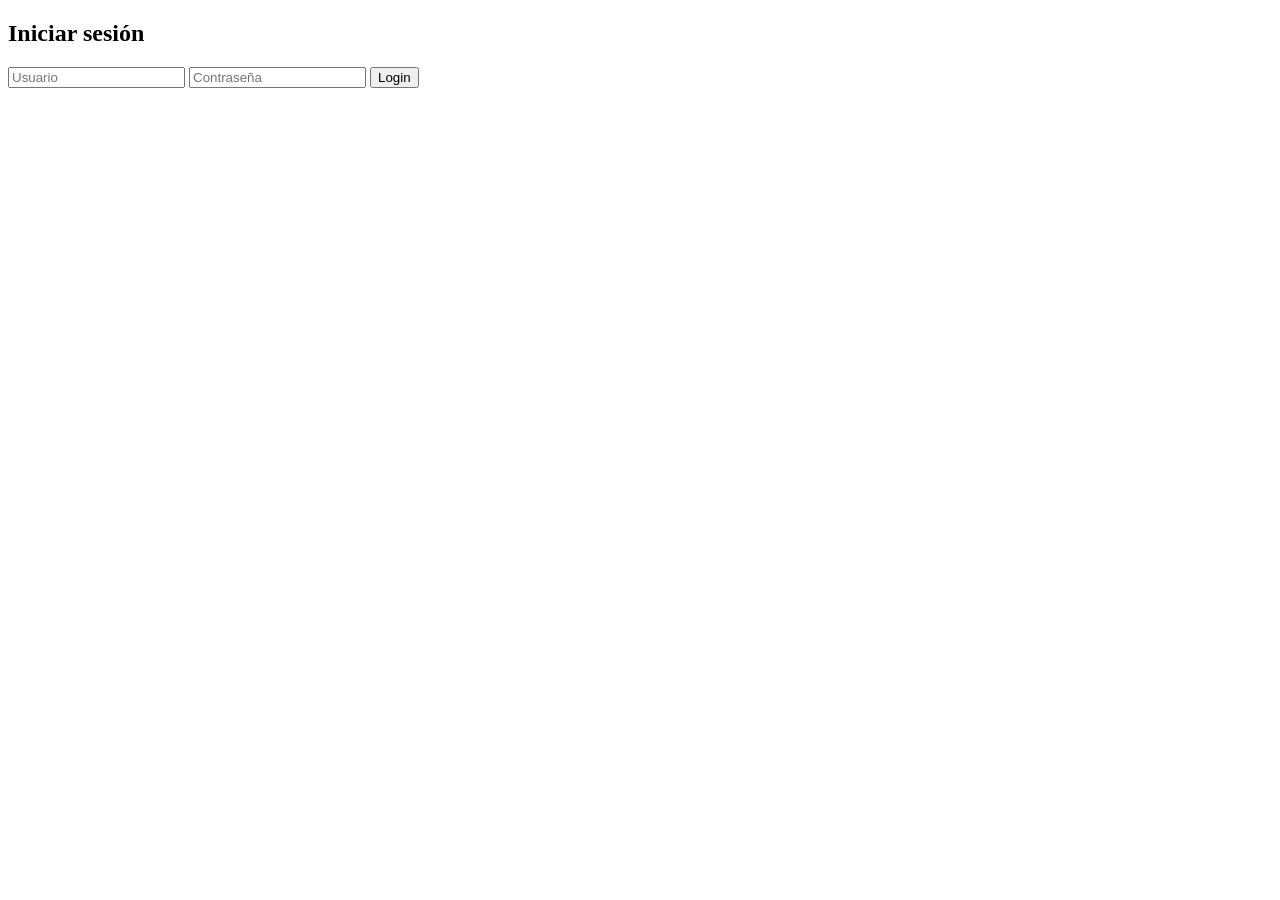
==== frontend/login.html @ 8a5b73bb "Registro de nuevos usuarios y login / logout de usuarios en la web" ====
<!DOCTYPE html>
<html lang="es">
<head>
  <meta charset="UTF-8">
  <title>Login</title>
  <!--<link rel="stylesheet" href="style.css">-->
</head>
<body>
  <h2>Iniciar sesión</h2>
  <form id="loginForm">
    <input type="text" id="username" placeholder="Usuario" required>
    <input type="password" id="password" placeholder="Contraseña" required>
    <button type="submit">Login</button>
  </form>
  <div id="error" class="error"></div>

  <script src="login.js"></script>
</body>
</html>
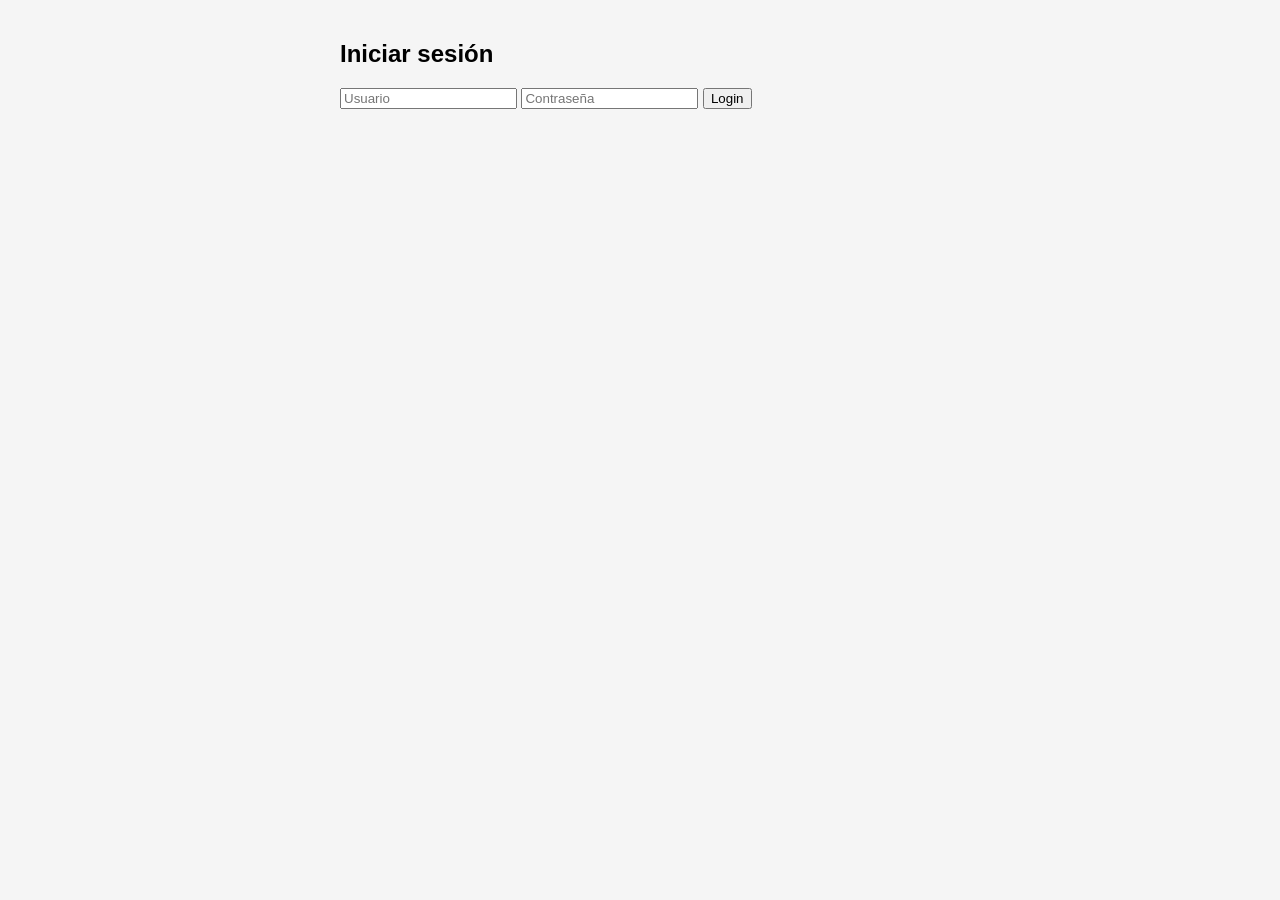
==== commit 10f6fec4: "añadida opción para registrar objetos del usuario" ====
--- a/frontend/login.html
+++ b/frontend/login.html
@@ -3,7 +3,7 @@
 <head>
   <meta charset="UTF-8">
   <title>Login</title>
-  <!--<link rel="stylesheet" href="style.css">-->
+  <link rel="stylesheet" href="styles.css">
 </head>
 <body>
   <h2>Iniciar sesión</h2>
--- a/frontend/styles.css
+++ b/frontend/styles.css
@@ -0,0 +1,65 @@
+body {
+  font-family: sans-serif;
+  max-width: 600px;
+  margin: 0 auto;
+  padding: 20px;
+  background: #f5f5f5;
+}
+
+.hidden {
+  display: none;
+}
+
+table {
+  border-collapse: collapse;
+  width: 80%;
+}
+
+th, td {
+  padding: 8px;
+  border: 1px solid #ccc;
+}
+
+#messages {
+  border: 1px solid #ccc;
+  border-radius: 8px;
+  padding: 10px;
+  height: 400px;
+  overflow-y: auto;
+  background: white;
+}
+
+.message {
+  margin-bottom: 12px;
+  padding: 8px;
+  border-radius: 6px;
+  max-width: 70%;
+  clear: both;
+}
+
+.mine {
+  background-color: #d1e7dd;
+  float: right;
+  text-align: right;
+}
+
+.theirs {
+  background-color: #f8d7da;
+  float: left;
+  text-align: left;
+}
+
+#form {
+  display: flex;
+  margin-top: 10px;
+}
+
+#content {
+  flex-grow: 1;
+  padding: 10px;
+  font-size: 16px;
+}
+
+#sendBtn {
+  padding: 10px 20px;
+}
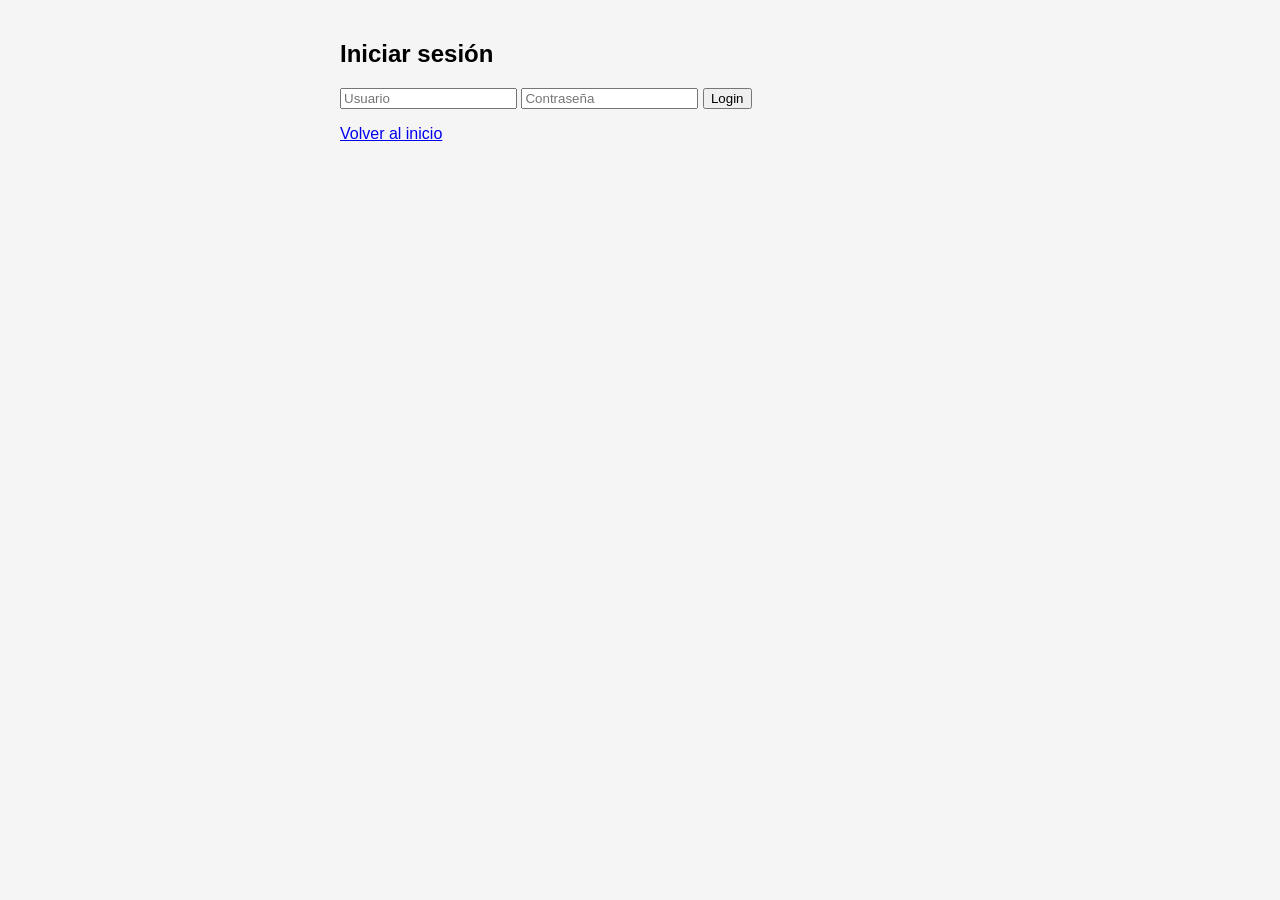
==== commit 456c7d1a: "Mostrar mensajes de cada objeto" ====
--- a/frontend/login.html
+++ b/frontend/login.html
@@ -14,6 +14,8 @@
   </form>
   <div id="error" class="error"></div>
 
+  <p><a href="index.html">Volver al inicio</a></p>
+
   <script src="login.js"></script>
 </body>
 </html>
--- a/frontend/styles.css
+++ b/frontend/styles.css
@@ -29,24 +29,35 @@
   background: white;
 }
 
+#messages-section {
+  margin-top: 20px;
+  padding: 10px;
+  border: 1px solid #ccc;
+}
+
+.message-list {
+  list-style: none;
+  padding: 0;
+}
+
 .message {
-  margin-bottom: 12px;
-  padding: 8px;
-  border-radius: 6px;
-  max-width: 70%;
+  max-width: 60%;
+  margin: 8px;
+  padding: 10px;
+  border-radius: 10px;
   clear: both;
 }
 
-.mine {
+.message-left {
+  background-color: #f1f0f0;
+  float: left;
+  text-align: left;
+}
+
+.message-right {
   background-color: #d1e7dd;
   float: right;
   text-align: right;
-}
-
-.theirs {
-  background-color: #f8d7da;
-  float: left;
-  text-align: left;
 }
 
 #form {
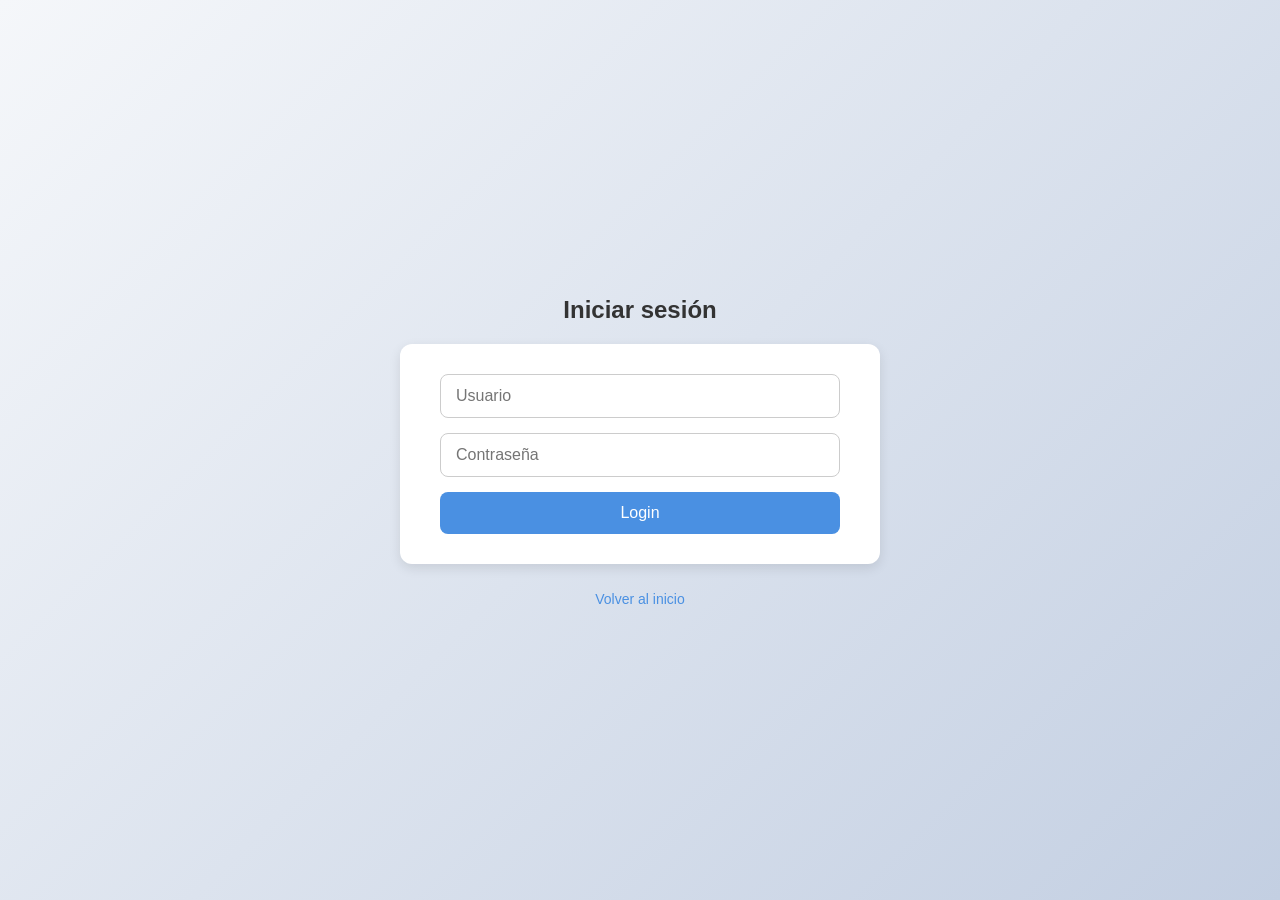
==== commit 5cb28cdb: "Estilo añadido a la pagina de login" ====
--- a/frontend/login.html
+++ b/frontend/login.html
@@ -2,8 +2,9 @@
 <html lang="es">
 <head>
   <meta charset="UTF-8">
+  <meta name="viewport" content="width=device-width, initial-scale=1.0">
   <title>Login</title>
-  <link rel="stylesheet" href="styles.css">
+  <link rel="stylesheet" href="login.css">
 </head>
 <body>
   <h2>Iniciar sesión</h2>
--- a/frontend/login.css
+++ b/frontend/login.css
@@ -0,0 +1,77 @@
+/* styles.css */
+
+body {
+  font-family: 'Segoe UI', Tahoma, Geneva, Verdana, sans-serif;
+  background: linear-gradient(135deg, #f5f7fa, #c3cfe2);
+  display: flex;
+  flex-direction: column;
+  align-items: center;
+  justify-content: center;
+  height: 100vh;
+  margin: 0;
+}
+
+h2 {
+  color: #333;
+  margin-bottom: 20px;
+}
+
+form#loginForm {
+  display: flex;
+  flex-direction: column;
+  gap: 15px;
+  background-color: #fff;
+  padding: 30px 40px;
+  border-radius: 12px;
+  box-shadow: 0 4px 12px rgba(0, 0, 0, 0.1);
+  width: 100%;
+  max-width: 400px;
+}
+
+input[type="text"],
+input[type="password"] {
+  padding: 12px 15px;
+  border: 1px solid #ccc;
+  border-radius: 8px;
+  font-size: 16px;
+  transition: border 0.3s;
+}
+
+input[type="text"]:focus,
+input[type="password"]:focus {
+  outline: none;
+  border-color: #4a90e2;
+  box-shadow: 0 0 0 2px rgba(74, 144, 226, 0.2);
+}
+
+button[type="submit"] {
+  padding: 12px 20px;
+  background-color: #4a90e2;
+  color: #fff;
+  border: none;
+  border-radius: 8px;
+  font-size: 16px;
+  cursor: pointer;
+  transition: background-color 0.3s;
+}
+
+button[type="submit"]:hover {
+  background-color: #357abd;
+}
+
+#error {
+  color: #d9534f;
+  margin-top: 10px;
+  font-weight: 500;
+}
+
+p a {
+  margin-top: 20px;
+  color: #4a90e2;
+  text-decoration: none;
+  font-size: 14px;
+}
+
+p a:hover {
+  text-decoration: underline;
+}
